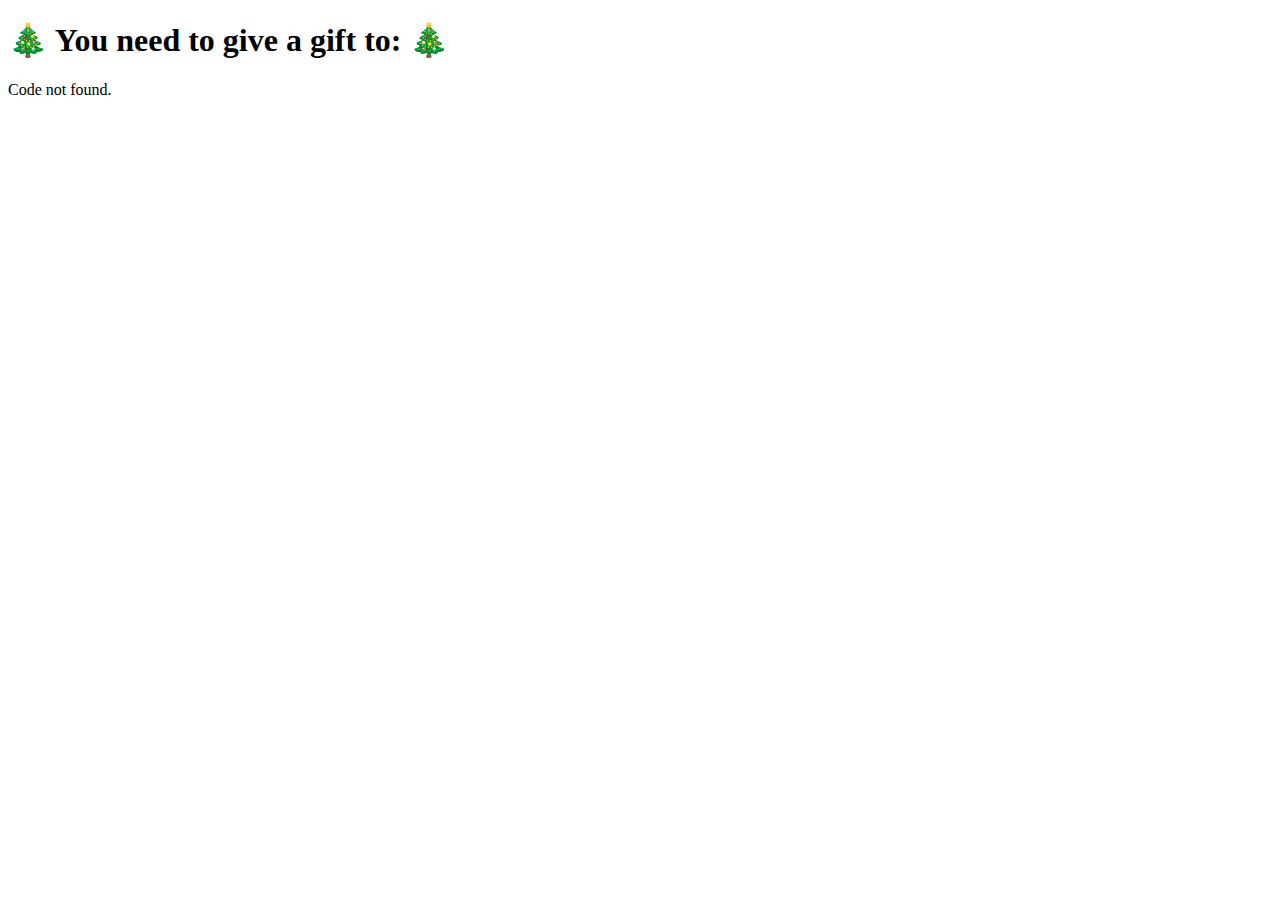
==== gift.html @ f60dfb74 "0.1.1" ====
<!DOCTYPE html>
<html lang="en">
<head>
    <meta charset="UTF-8">
    <meta name="viewport" content="width=device-width, initial-scale=1.0">
    <title>Your Gift Assignment</title>
    <link rel="stylesheet" href="styles.css">
</head>
<body>
    <div class="container">
        <h1>🎄 You need to give a gift to: 🎄</h1>
        <p id="giftReceiver">Loading...</p>
        <img id="receiverPhoto" src="" alt="Receiver's Photo" style="display:none;">
    </div>
    <script>
        // Gift assignments data
        const giftAssignments = {
            'chris123': 'Pacco',
            'pacco123': 'May',
            'may123': 'Justin',
            'justin123': 'Chris'
        };

        // Function to get URL parameters
        function getQueryParam(param) {
            const urlParams = new URLSearchParams(window.location.search);
            return urlParams.get(param);
        }

        // Get the code from the URL
        const code = getQueryParam('code');
        const receiver = giftAssignments[code];

        if (receiver) {
            document.getElementById('giftReceiver').textContent = receiver;
            // You can add a receiver photo here if needed
        } else {
            document.getElementById('giftReceiver').textContent = 'Code not found.';
        }
    </script>
</body>
</html>
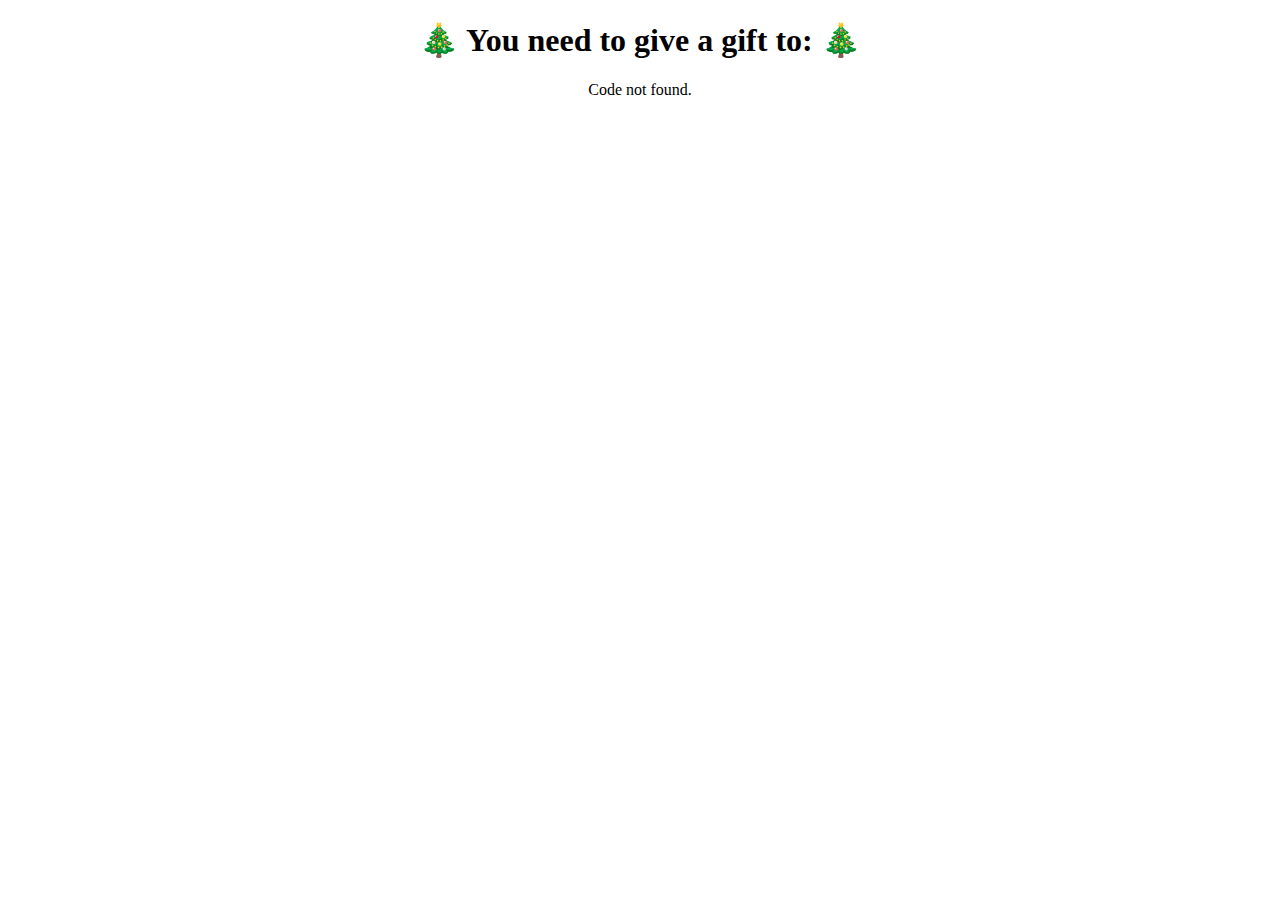
==== commit fc4289d6: "0.1.4" ====
--- a/gift.html
+++ b/gift.html
@@ -1,6 +1,11 @@
 <!DOCTYPE html>
 <html lang="en">
 <head>
+    <style>
+        h1 {text-align: center;}
+        p {text-align: center;}
+        div {text-align: center;}
+    </style>
     <meta charset="UTF-8">
     <meta name="viewport" content="width=device-width, initial-scale=1.0">
     <title>Your Gift Assignment</title>
@@ -13,12 +18,12 @@
         <img id="receiverPhoto" src="" alt="Receiver's Photo" style="display:none;">
     </div>
     <script>
-        // Gift assignments data
+        // Gift assignments data with images
         const giftAssignments = {
-            'chris123': 'Pacco',
-            'pacco123': 'May',
-            'may123': 'Justin',
-            'justin123': 'Chris'
+            'chris123': { name: 'Pacco', photo: 'images/image1.jpg' },
+            'pacco123': { name: 'May', photo: 'images/image1.jpg' },
+            'may123': { name: 'Justin', photo: 'images/image1.jpg' },
+            'justin123': { name: 'Chris', photo: 'images/image1.jpg' }
         };
 
         // Function to get URL parameters
@@ -29,11 +34,13 @@
 
         // Get the code from the URL
         const code = getQueryParam('code');
-        const receiver = giftAssignments[code];
+        const receiverInfo = giftAssignments[code];
 
-        if (receiver) {
-            document.getElementById('giftReceiver').textContent = receiver;
-            // You can add a receiver photo here if needed
+        if (receiverInfo) {
+            document.getElementById('giftReceiver').textContent = receiverInfo.name;
+            const photoElement = document.getElementById('receiverPhoto');
+            photoElement.src = receiverInfo.photo; // Set the photo source
+            photoElement.style.display = 'block'; // Show the photo
         } else {
             document.getElementById('giftReceiver').textContent = 'Code not found.';
         }
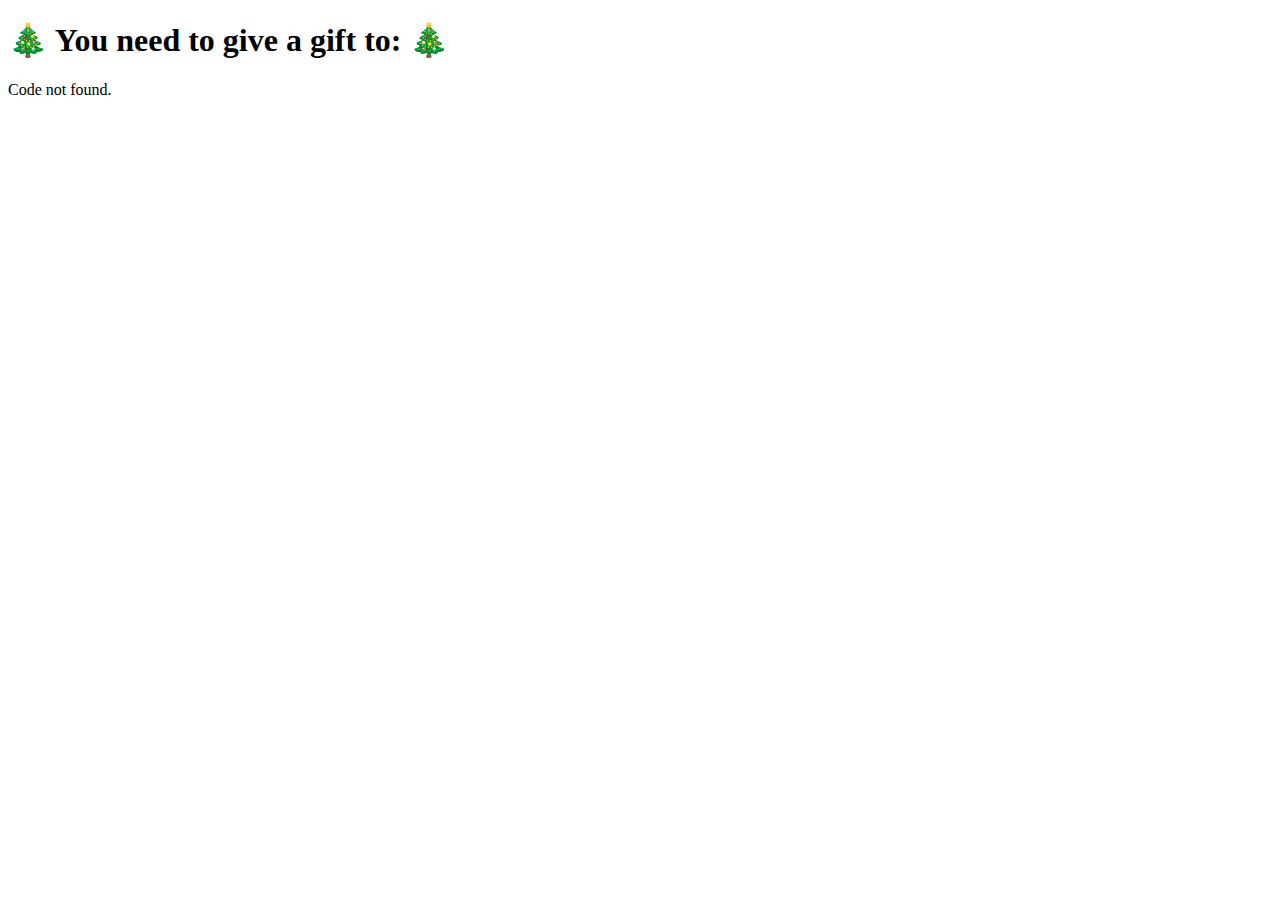
==== commit a1804e2c: "0.1.5" ====
--- a/gift.html
+++ b/gift.html
@@ -1,11 +1,6 @@
 <!DOCTYPE html>
 <html lang="en">
 <head>
-    <style>
-        h1 {text-align: center;}
-        p {text-align: center;}
-        div {text-align: center;}
-    </style>
     <meta charset="UTF-8">
     <meta name="viewport" content="width=device-width, initial-scale=1.0">
     <title>Your Gift Assignment</title>
@@ -18,12 +13,12 @@
         <img id="receiverPhoto" src="" alt="Receiver's Photo" style="display:none;">
     </div>
     <script>
-        // Gift assignments data with images
+        // Gift assignments data
         const giftAssignments = {
-            'chris123': { name: 'Pacco', photo: 'images/image1.jpg' },
-            'pacco123': { name: 'May', photo: 'images/image1.jpg' },
-            'may123': { name: 'Justin', photo: 'images/image1.jpg' },
-            'justin123': { name: 'Chris', photo: 'images/image1.jpg' }
+            'chris123': { name: 'Pacco', photo: 'images/pacco.jpg' },
+            'pacco123': { name: 'May', photo: 'images/may.jpg' },
+            'may123': { name: 'Justin', photo: 'images/justin.jpg' },
+            'justin123': { name: 'Chris', photo: 'images/chris.jpg' }
         };
 
         // Function to get URL parameters
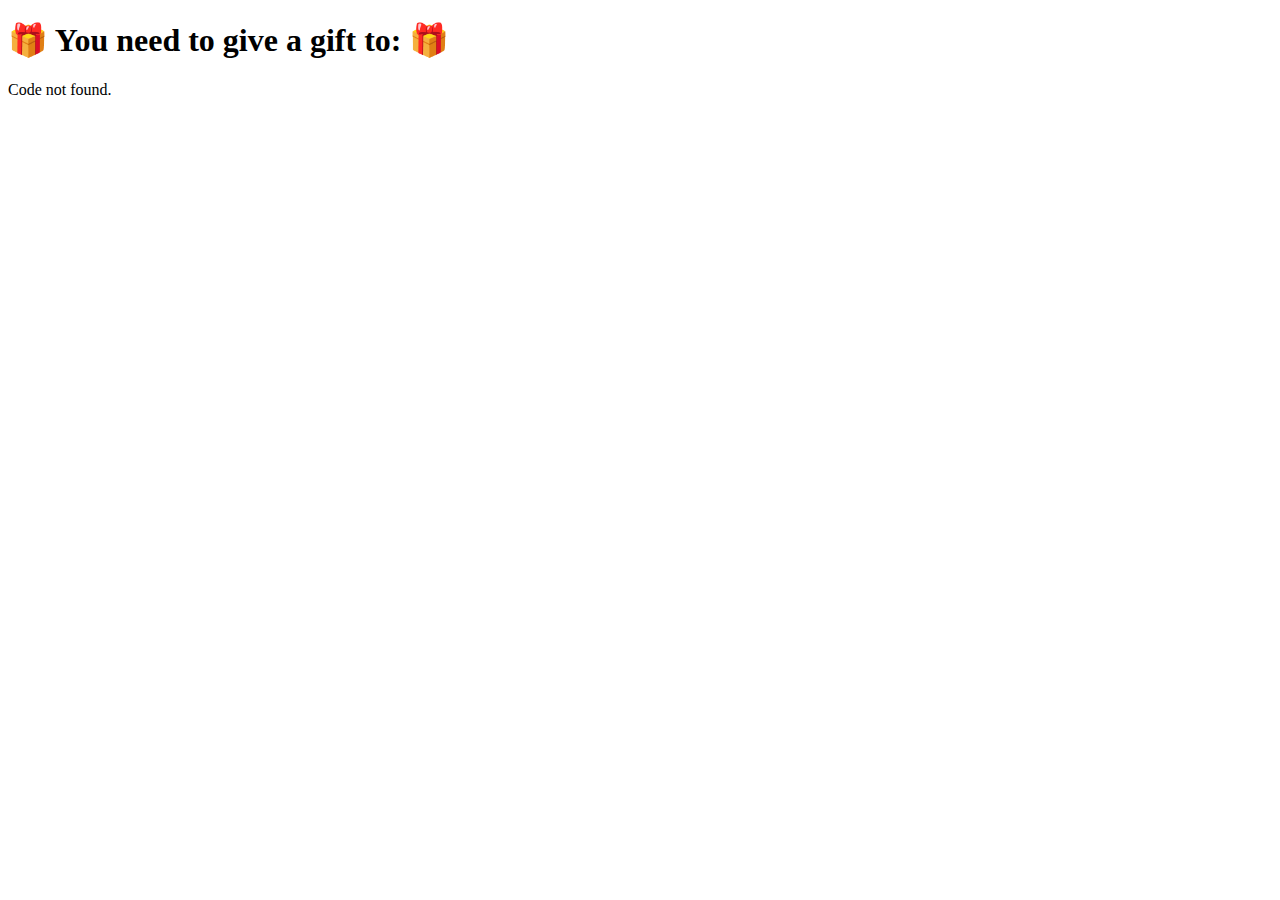
==== commit 97db627e: "0.1.7" ====
--- a/gift.html
+++ b/gift.html
@@ -8,12 +8,12 @@
 </head>
 <body>
     <div class="container">
-        <h1>🎄 You need to give a gift to: 🎄</h1>
+        <h1>🎁 You need to give a gift to: 🎁</h1>
         <p id="giftReceiver">Loading...</p>
         <img id="receiverPhoto" src="" alt="Receiver's Photo" style="display:none;">
     </div>
     <script>
-        // Gift assignments data
+        // Gift assignments data with images
         const giftAssignments = {
             'chris123': { name: 'Pacco', photo: 'images/pacco.jpg' },
             'pacco123': { name: 'May', photo: 'images/may.jpg' },
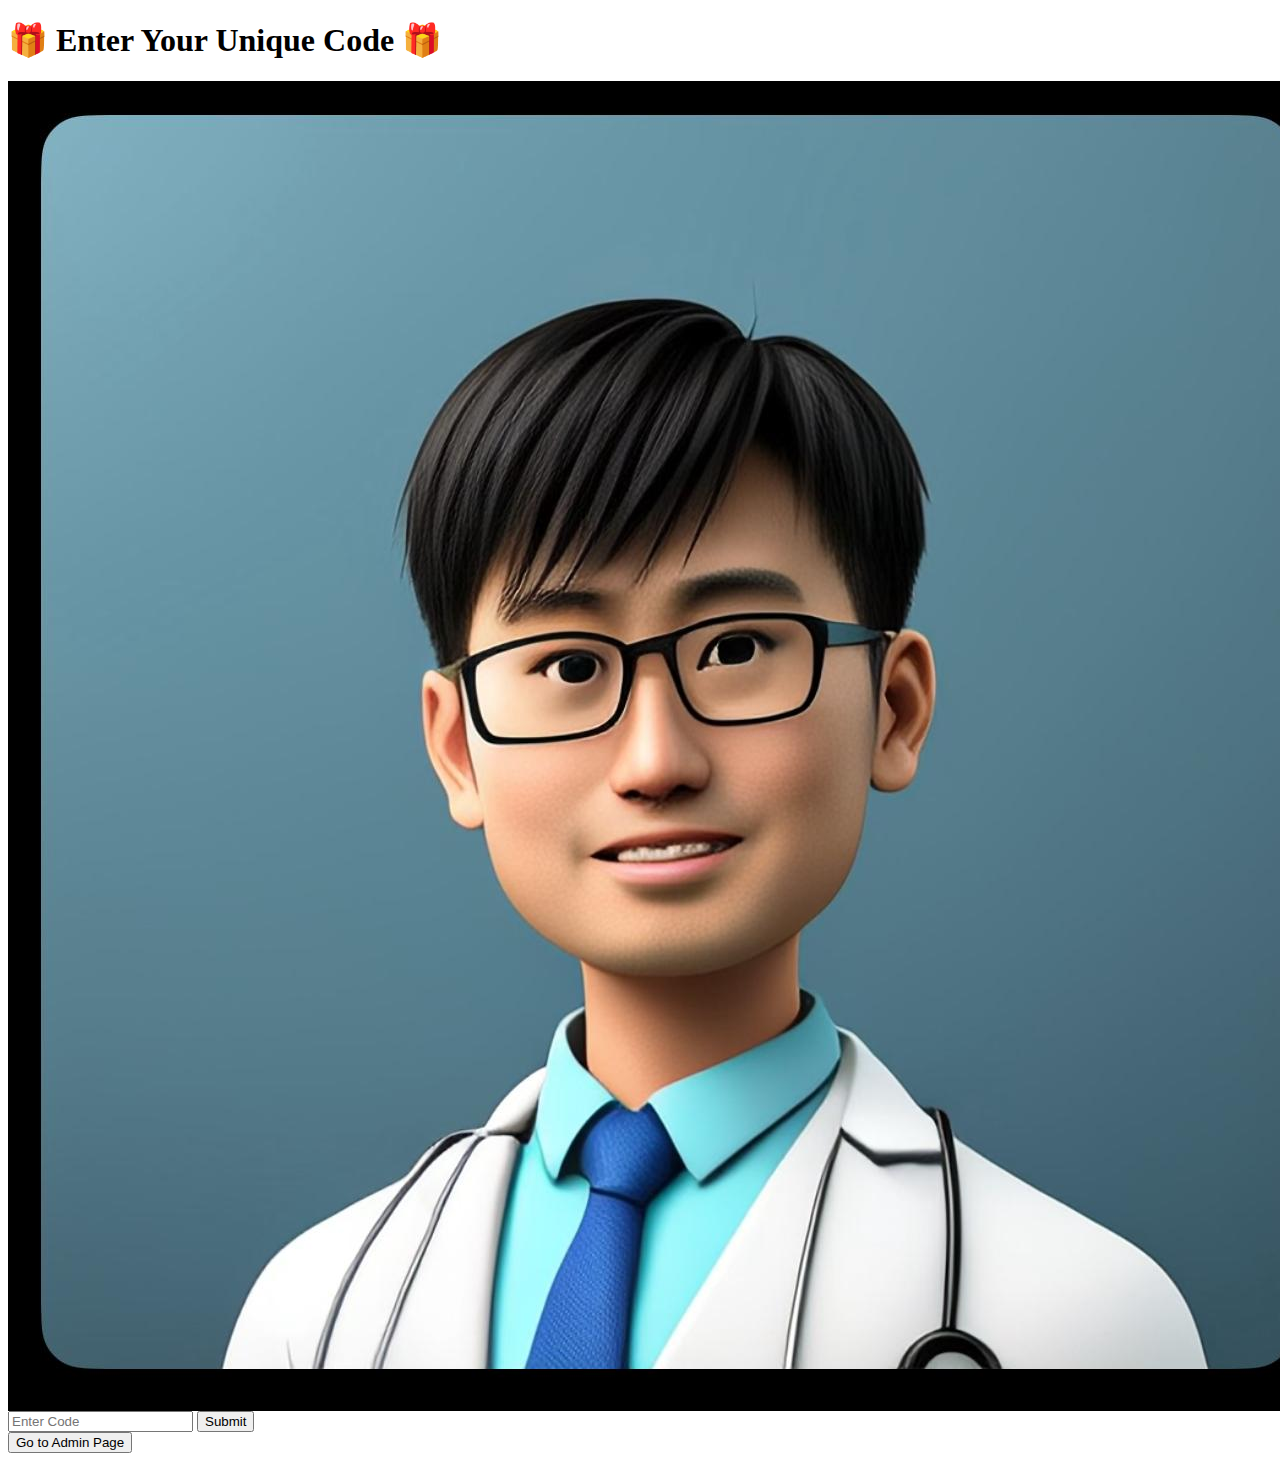
==== commit 90646ab2: "0.1.13" ====
--- a/gift.html
+++ b/gift.html
@@ -3,42 +3,59 @@
 <head>
     <meta charset="UTF-8">
     <meta name="viewport" content="width=device-width, initial-scale=1.0">
-    <title>Your Gift Assignment</title>
+    <title>Xmas Gift Exchange</title>
     <link rel="stylesheet" href="styles.css">
 </head>
 <body>
     <div class="container">
-        <h1>🎁 You need to give a gift to: 🎁</h1>
-        <p id="giftReceiver">Loading...</p>
-        <img id="receiverPhoto" src="" alt="Receiver's Photo" style="display:none;">
+        <h1>🎁 Enter Your Unique Code 🎁</h1>
+        <img id="randomImage" src="" alt="Random Christmas Image" style="display:none;" />
+        <form id="codeForm">
+            <input type="text" id="uniqueCode" placeholder="Enter Code" required>
+            <button type="submit">Submit</button>
+        </form>
+        <button class="admin-button" onclick="window.location.href='/admin'">Go to Admin Page</button>
     </div>
     <script>
-        // Gift assignments data with images
+        // Array of image URLs
+        const images = [
+            'images/image1.jpg',
+            'images/image2.jpg',
+            'images/image3.jpg',
+            'images/image4.jpg'
+        ];
+
+        // Function to select a random image
+        function showRandomImage() {
+            const randomIndex = Math.floor(Math.random() * images.length);
+            const randomImage = images[randomIndex];
+            const imageElement = document.getElementById('randomImage');
+            imageElement.src = randomImage;
+            imageElement.style.display = 'block'; // Show the image
+        }
+
+        // Call the function to display a random image
+        showRandomImage();
+
+        // Gift assignments data
         const giftAssignments = {
-            'chris123': { name: 'Pacco', photo: 'images/pacco.jpg' },
-            'pacco123': { name: 'May', photo: 'images/may.jpg' },
-            'may123': { name: 'Justin', photo: 'images/justin.jpg' },
-            'justin123': { name: 'Chris', photo: 'images/chris.jpg' }
+            'chris123': 'Pacco',
+            'pacco123': 'May',
+            'may123': 'Justin',
+            'justin123': 'Chris'
         };
 
-        // Function to get URL parameters
-        function getQueryParam(param) {
-            const urlParams = new URLSearchParams(window.location.search);
-            return urlParams.get(param);
-        }
+        document.getElementById('codeForm').onsubmit = function(event) {
+            event.preventDefault();
+            const code = document.getElementById('uniqueCode').value.toLowerCase();
+            const receiver = giftAssignments[code];
 
-        // Get the code from the URL
-        const code = getQueryParam('code');
-        const receiverInfo = giftAssignments[code];
-
-        if (receiverInfo) {
-            document.getElementById('giftReceiver').textContent = receiverInfo.name;
-            const photoElement = document.getElementById('receiverPhoto');
-            photoElement.src = receiverInfo.photo; // Set the photo source
-            photoElement.style.display = 'block'; // Show the photo
-        } else {
-            document.getElementById('giftReceiver').textContent = 'Code not found.';
-        }
+            if (receiver) {
+                window.location.href = `gift.html?code=${code}`;
+            } else {
+                alert('Code not found. Please try again.');
+            }
+        };
     </script>
 </body>
 </html>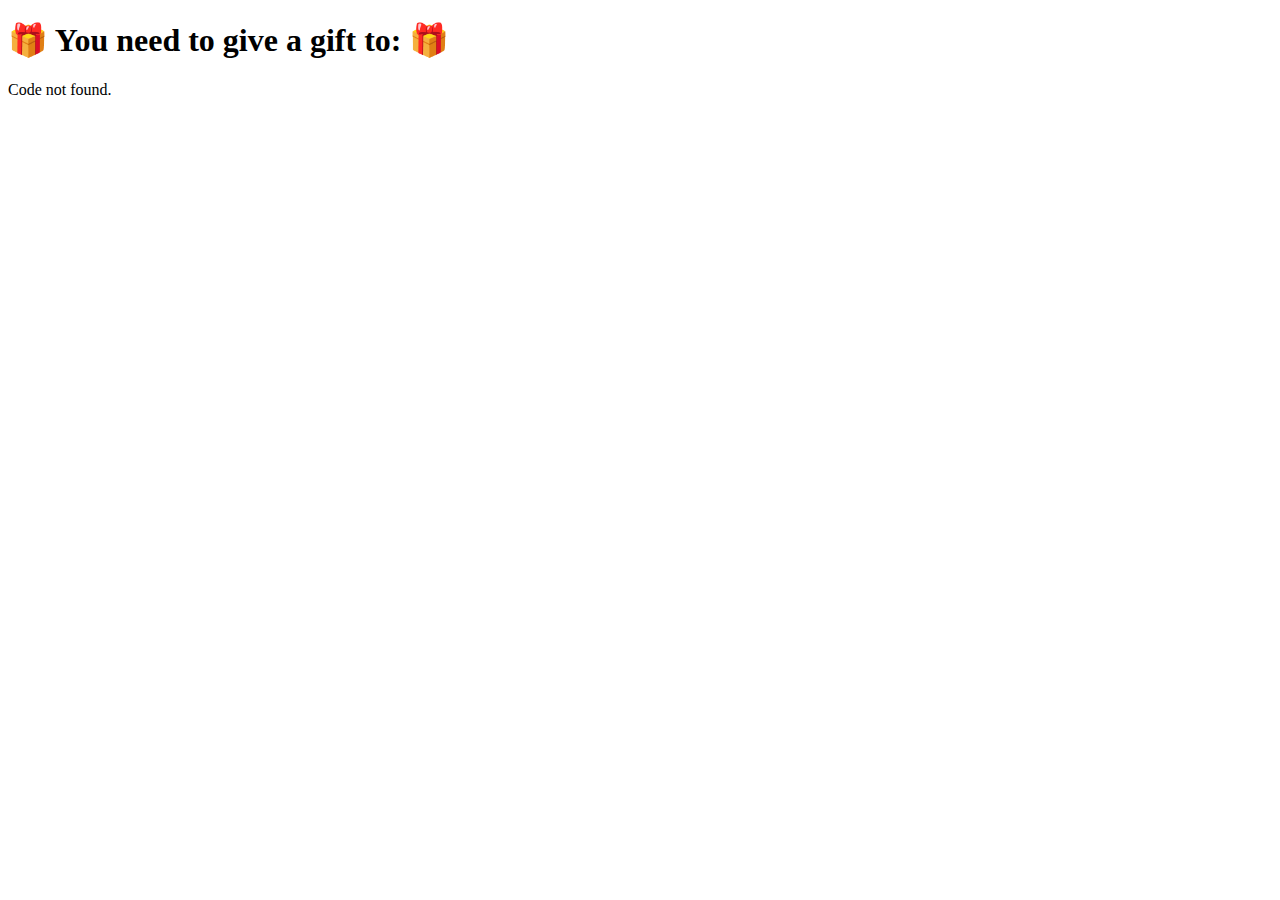
==== commit 79c4a8f0: "0.1.15" ====
--- a/gift.html
+++ b/gift.html
@@ -3,59 +3,42 @@
 <head>
     <meta charset="UTF-8">
     <meta name="viewport" content="width=device-width, initial-scale=1.0">
-    <title>Xmas Gift Exchange</title>
+    <title>Your Gift Assignment</title>
     <link rel="stylesheet" href="styles.css">
 </head>
 <body>
     <div class="container">
-        <h1>🎁 Enter Your Unique Code 🎁</h1>
-        <img id="randomImage" src="" alt="Random Christmas Image" style="display:none;" />
-        <form id="codeForm">
-            <input type="text" id="uniqueCode" placeholder="Enter Code" required>
-            <button type="submit">Submit</button>
-        </form>
-        <button class="admin-button" onclick="window.location.href='/admin'">Go to Admin Page</button>
+        <h1>🎁 You need to give a gift to: 🎁</h1>
+        <p id="giftReceiver">Loading...</p>
+        <img id="receiverPhoto" src="" alt="Receiver's Photo" style="display:none;">
     </div>
     <script>
-        // Array of image URLs
-        const images = [
-            'images/image1.jpg',
-            'images/image2.jpg',
-            'images/image3.jpg',
-            'images/image4.jpg'
-        ];
+        // Gift assignments data with images
+        const giftAssignments = {
+            'chris123': { name: 'Pacco', photo: 'images/pacco.jpg' },
+            'pacco123': { name: 'May', photo: 'images/may.jpg' },
+            'may123': { name: 'Justin', photo: 'images/justin.jpg' },
+            'justin123': { name: 'Chris', photo: 'images/chris.jpg' }
+        };
 
-        // Function to select a random image
-        function showRandomImage() {
-            const randomIndex = Math.floor(Math.random() * images.length);
-            const randomImage = images[randomIndex];
-            const imageElement = document.getElementById('randomImage');
-            imageElement.src = randomImage;
-            imageElement.style.display = 'block'; // Show the image
+        // Function to get URL parameters
+        function getQueryParam(param) {
+            const urlParams = new URLSearchParams(window.location.search);
+            return urlParams.get(param);
         }
 
-        // Call the function to display a random image
-        showRandomImage();
+        // Get the code from the URL
+        const code = getQueryParam('code');
+        const receiverInfo = giftAssignments[code];
 
-        // Gift assignments data
-        const giftAssignments = {
-            'chris123': 'Pacco',
-            'pacco123': 'May',
-            'may123': 'Justin',
-            'justin123': 'Chris'
-        };
-
-        document.getElementById('codeForm').onsubmit = function(event) {
-            event.preventDefault();
-            const code = document.getElementById('uniqueCode').value.toLowerCase();
-            const receiver = giftAssignments[code];
-
-            if (receiver) {
-                window.location.href = `gift.html?code=${code}`;
-            } else {
-                alert('Code not found. Please try again.');
-            }
-        };
+        if (receiverInfo) {
+            document.getElementById('giftReceiver').textContent = receiverInfo.name;
+            const photoElement = document.getElementById('receiverPhoto');
+            photoElement.src = receiverInfo.photo; // Set the photo source
+            photoElement.style.display = 'block'; // Show the photo
+        } else {
+            document.getElementById('giftReceiver').textContent = 'Code not found.';
+        }
     </script>
 </body>
 </html>